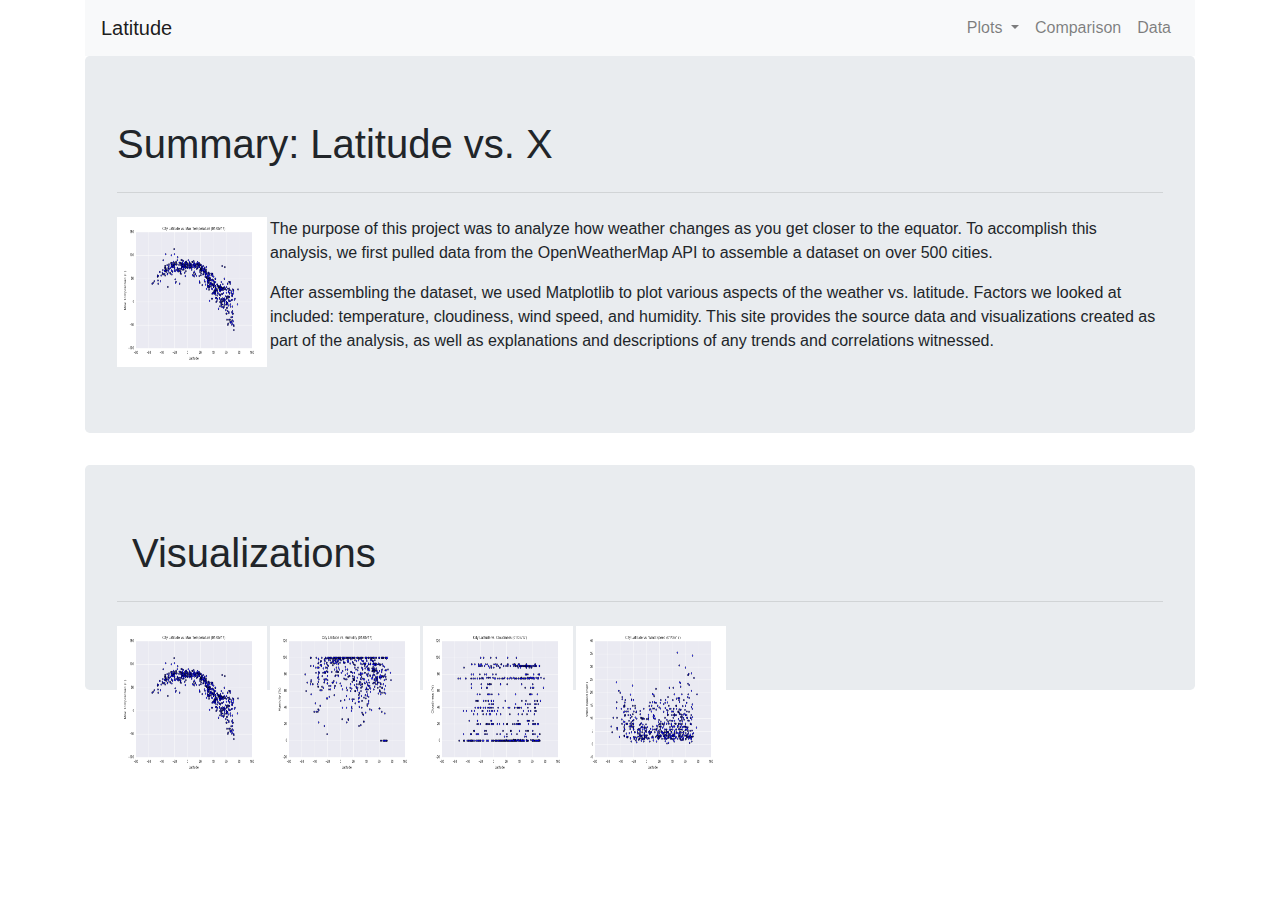
==== index.html @ 48045481 "adding new files" ====
<html lang="en-US"><head>
  <meta charset="UTF-8">
  <meta http-equiv="X-UA-Compatible" content="IE=edge">
  <meta name="viewport" content="width=device-width, initial-scale=1">
<link rel="stylesheet" href="https://stackpath.bootstrapcdn.com/bootstrap/4.3.1/css/bootstrap.min.css" integrity="sha384-ggOyR0iXCbMQv3Xipma34MD+dH/1fQ784/j6cY/iJTQUOhcWr7x9JvoRxT2MZw1T" crossorigin="anonymous">

<title>Web-Design-Challenge</title>
<meta name="generator" content="Jekyll v3.9.0">
<meta property="og:title" content="Web-Design-Challenge.github.io">
<meta property="og:locale" content="en_US">
<link rel="canonical" href="https://cyoungman9.github.io/Web-Design-Challenge.github.io/">
<meta property="og:url" content="https://cyoungman9.github.io/Web-Design-Challenge.github.io/">
<meta property="og:site_name" content="Web-Design-Challenge.github.io">
<meta name="twitter:card" content="summary">
<meta property="twitter:title" content="Web-Design-Challenge.github.io">
<script type="application/ld+json">
{"name":"Web-Design-Challenge.github.io","url":"https://cyoungman9.github.io/Web-Design-Challenge.github.io/","@type":"WebSite","headline":"Web-Design-Challenge.github.io","@context":"https://schema.org"}</script>
<!-- End Jekyll SEO tag -->

  <link rel="stylesheet" href="/Web-Design-Challenge.github.io/assets/css/style.css?v=292923dff16a841c2c076eff15975cb87523322c">
</head>
<body>
 <div class="container">
  <nav class="navbar navbar-expand-lg navbar-light bg-light">
  <a class="navbar-brand" href="index.html">Latitude</a>
      <button class="navbar-toggler" type="button" data-toggle="collapse" data-target="#navbarSupportedContent" aria-controls="navbarSupportedContent" aria-expanded="true" aria-label="Toggle navigation">
    <span class="navbar-toggler-icon"></span>
  </button>

     <div class="navbar-collapse collapse show" id="navbarSupportedContent" style="">
    <ul class="navbar-nav ml-auto">
      <li class="nav-item dropdown">
        <a class="nav-link dropdown-toggle" href="#" id="navbarDropdown" role="button" data-toggle="dropdown" aria-haspopup="true" aria-expanded="false">
          Plots
        </a>
        <div class="dropdown-menu" aria-labelledby="navbarDropdown">
          <a class="dropdown-item" href="max_temp.html">Max Temperature</a>
          <a class="dropdown-item" href="humidity.html">Humidity</a>
          <a class="dropdown-item" href="cloud.html">Cloudiness</a>
          <a class="dropdown-item" href="wind_spped.html">Wind Speed</a>
        </div>
      </li>
      <li class="nav-item">
        <a class="nav-link" href="comparison.html">Comparison</a>
      </li>
      
      <li class="nav-item">
        <a class="nav-link" href="data.html" tabindex="-1" aria-disabled="true">Data</a>
      </li>
    </ul>
    </div></nav>


  <div class="row">
  <div class="container">
      <div class="jumbotron">
<h1 style="text-align:left;">Summary: Latitude vs. X </h1>
<hr class="my-4">
<img src="./assets/Fig1.png" alt="Latitude" height="150" width="150" align="left">
<p></p>The purpose of this project was to analyze how weather changes as you get closer to the equator. To accomplish this analysis, we first pulled data from the OpenWeatherMap API to assemble a dataset on over 500 cities.<p></p>

<p> After assembling the dataset, we used Matplotlib to plot various aspects of the weather vs. latitude. Factors we looked at included: temperature, cloudiness, wind speed, and humidity. This site provides the source data and visualizations created as part of the analysis, as well as explanations and descriptions of any trends and correlations witnessed. </p>
</div></div></div>

<div class="row">
  <div class="container">
      <div class="jumbotron">
<h1 class="col-md-10">Visualizations</h1>


<hr class="my-4">
<img src="./assets/Fig1.png" alt="Latitude" height="150" width="150" align="left">
<img src="./assets/Fig2.png" alt="Latitude" height="150" width="150" align="left">
<img src="./assets/Fig3.png" alt="Latitude" height="150" width="150" align="left">
<img src="./assets/Fig4.png" alt="Latitude" height="150" width="150" align="left"></div></div></div></div>


    
  
  
<script src="https://code.jquery.com/jquery-3.3.1.slim.min.js" integrity="sha384-q8i/X+965DzO0rT7abK41JStQIAqVgRVzpbzo5smXKp4YfRvH+8abtTE1Pi6jizo" crossorigin="anonymous"></script>
  <script src="https://cdnjs.cloudflare.com/ajax/libs/popper.js/1.14.7/umd/popper.min.js" integrity="sha384-UO2eT0CpHqdSJQ6hJty5KVphtPhzWj9WO1clHTMGa3JDZwrnQq4sF86dIHNDz0W1" crossorigin="anonymous"></script>
  <script src="https://stackpath.bootstrapcdn.com/bootstrap/4.3.1/js/bootstrap.min.js" integrity="sha384-JjSmVgyd0p3pXB1rRibZUAYoIIy6OrQ6VrjIEaFf/nJGzIxFDsf4x0xIM+B07jRM" crossorigin="anonymous"></script>


  <script>anchors.add();</script>
  


</body></html>
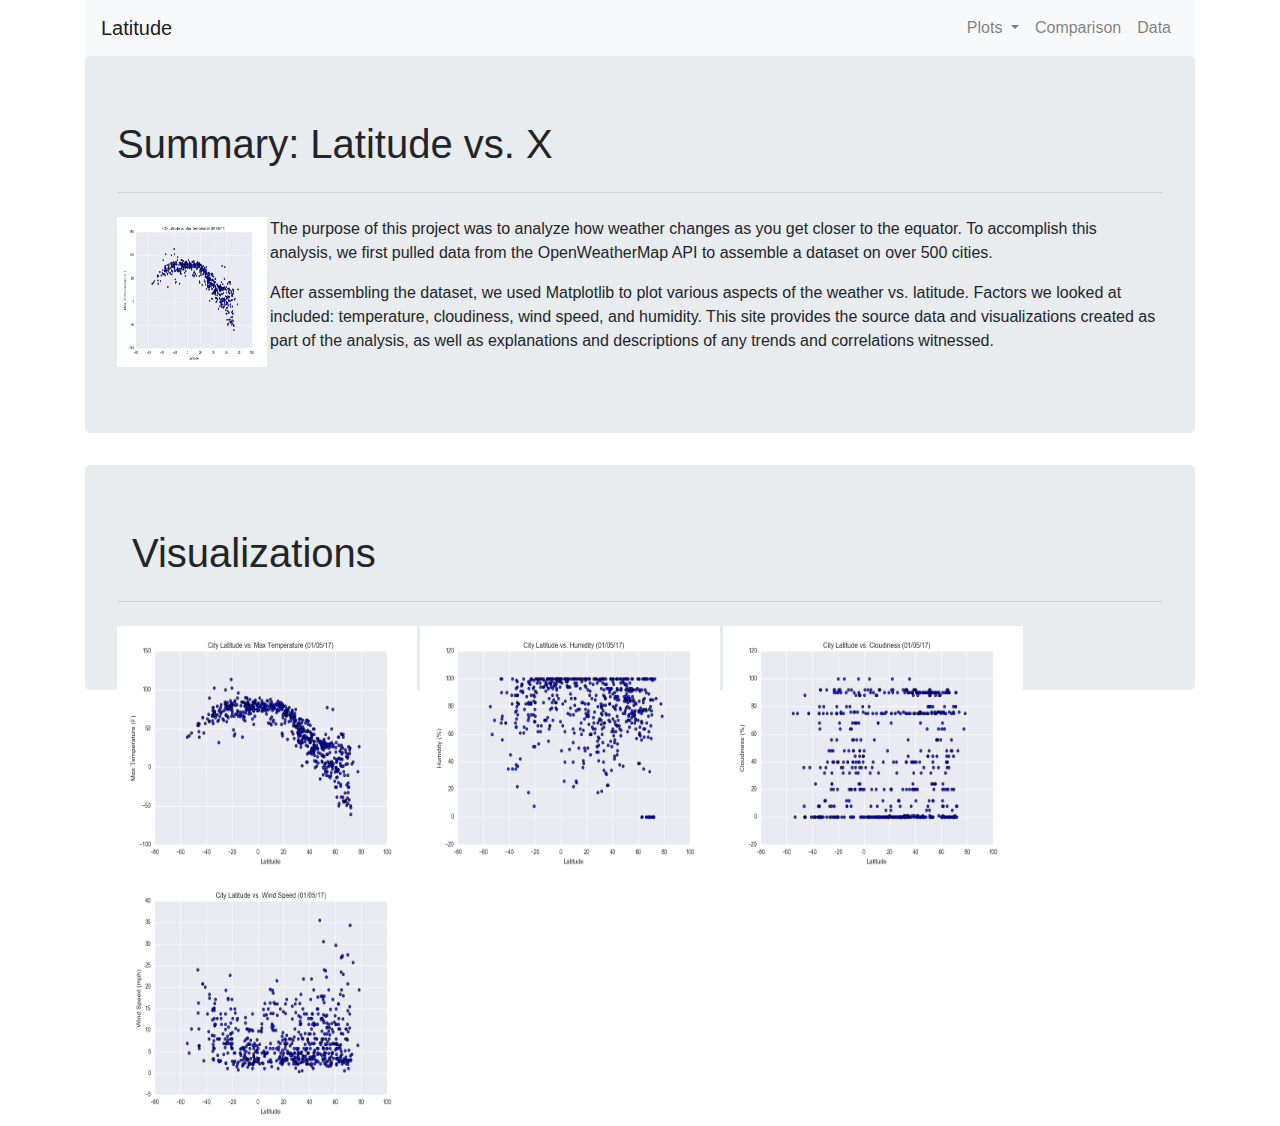
==== commit c4dc58eb: "adding new files" ====
--- a/index.html
+++ b/index.html
@@ -37,7 +37,7 @@
           <a class="dropdown-item" href="max_temp.html">Max Temperature</a>
           <a class="dropdown-item" href="humidity.html">Humidity</a>
           <a class="dropdown-item" href="cloud.html">Cloudiness</a>
-          <a class="dropdown-item" href="wind_spped.html">Wind Speed</a>
+          <a class="dropdown-item" href="wind_speed.html">Wind Speed</a>
         </div>
       </li>
       <li class="nav-item">
@@ -69,10 +69,12 @@
 
 
 <hr class="my-4">
-<img src="./assets/Fig1.png" alt="Latitude" height="150" width="150" align="left">
-<img src="./assets/Fig2.png" alt="Latitude" height="150" width="150" align="left">
-<img src="./assets/Fig3.png" alt="Latitude" height="150" width="150" align="left">
-<img src="./assets/Fig4.png" alt="Latitude" height="150" width="150" align="left"></div></div></div></div>
+
+<a href="max_temp.html"> <img src="./assets/Fig1.png" alt="Max Temperature" height="250" width="300" align="left"></a>
+<a href="humidity.html"> <img src="./assets/Fig2.png" alt="Humidity" height="250" width="300" align="left"></a>
+<a href="cloud.html"> <img src="./assets/Fig3.png" alt="Cloudiness" height="250" width="300" align="left"></a>
+<a href="wind_speed.html"> <img src="./assets/Fig4.png" alt="Wind Speed" height="250" width="300" align="left"></a>
+</div></div></div></div>
 
 
     
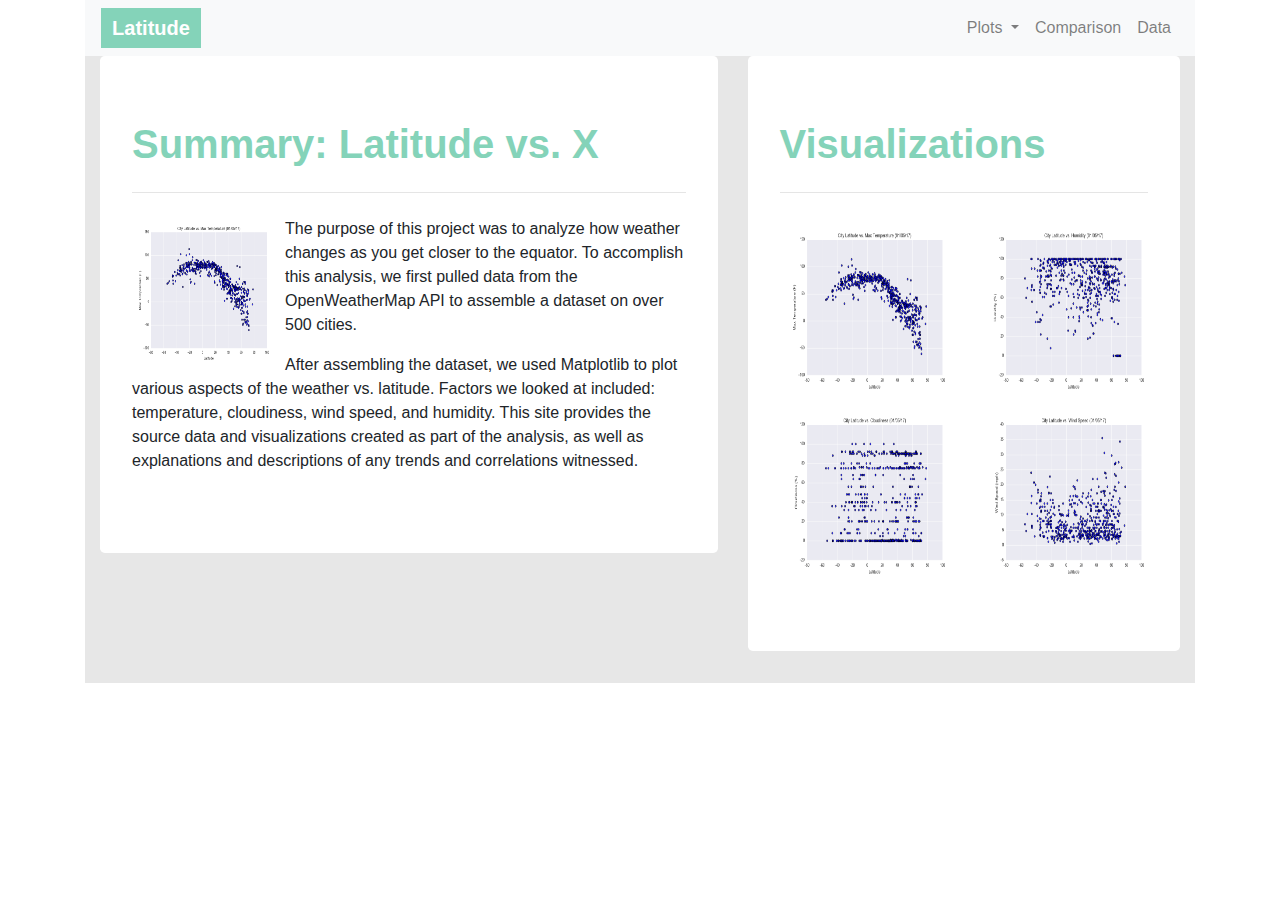
==== commit aae0e842: "adding new files" ====
--- a/index.html
+++ b/index.html
@@ -1,92 +1,128 @@
-<html lang="en-US"><head>
+<html lang="en-US">
+
+<head>
   <meta charset="UTF-8">
   <meta http-equiv="X-UA-Compatible" content="IE=edge">
   <meta name="viewport" content="width=device-width, initial-scale=1">
-<link rel="stylesheet" href="https://stackpath.bootstrapcdn.com/bootstrap/4.3.1/css/bootstrap.min.css" integrity="sha384-ggOyR0iXCbMQv3Xipma34MD+dH/1fQ784/j6cY/iJTQUOhcWr7x9JvoRxT2MZw1T" crossorigin="anonymous">
+  <link rel="stylesheet" href="https://stackpath.bootstrapcdn.com/bootstrap/4.3.1/css/bootstrap.min.css"
+    integrity="sha384-ggOyR0iXCbMQv3Xipma34MD+dH/1fQ784/j6cY/iJTQUOhcWr7x9JvoRxT2MZw1T" crossorigin="anonymous">
 
-<title>Web-Design-Challenge</title>
-<meta name="generator" content="Jekyll v3.9.0">
-<meta property="og:title" content="Web-Design-Challenge.github.io">
-<meta property="og:locale" content="en_US">
-<link rel="canonical" href="https://cyoungman9.github.io/Web-Design-Challenge.github.io/">
-<meta property="og:url" content="https://cyoungman9.github.io/Web-Design-Challenge.github.io/">
-<meta property="og:site_name" content="Web-Design-Challenge.github.io">
-<meta name="twitter:card" content="summary">
-<meta property="twitter:title" content="Web-Design-Challenge.github.io">
-<script type="application/ld+json">
+  <title>Web-Design-Challenge</title>
+  <meta name="generator" content="Jekyll v3.9.0">
+  <meta property="og:title" content="Web-Design-Challenge.github.io">
+  <meta property="og:locale" content="en_US">
+  <link rel="canonical" href="https://cyoungman9.github.io/Web-Design-Challenge.github.io/">
+  <meta property="og:url" content="https://cyoungman9.github.io/Web-Design-Challenge.github.io/">
+  <meta property="og:site_name" content="Web-Design-Challenge.github.io">
+  <meta name="twitter:card" content="summary">
+  <meta property="twitter:title" content="Web-Design-Challenge.github.io">
+  <script type="application/ld+json">
 {"name":"Web-Design-Challenge.github.io","url":"https://cyoungman9.github.io/Web-Design-Challenge.github.io/","@type":"WebSite","headline":"Web-Design-Challenge.github.io","@context":"https://schema.org"}</script>
-<!-- End Jekyll SEO tag -->
+  <!-- End Jekyll SEO tag -->
 
-  <link rel="stylesheet" href="/Web-Design-Challenge.github.io/assets/css/style.css?v=292923dff16a841c2c076eff15975cb87523322c">
+  <link rel="stylesheet"
+    href="/Web-Design-Challenge.github.io/assets/css/style.css?v=292923dff16a841c2c076eff15975cb87523322c">
+  <link rel="stylesheet" href="style.css">
 </head>
+
 <body>
- <div class="container">
-  <nav class="navbar navbar-expand-lg navbar-light bg-light">
-  <a class="navbar-brand" href="index.html">Latitude</a>
-      <button class="navbar-toggler" type="button" data-toggle="collapse" data-target="#navbarSupportedContent" aria-controls="navbarSupportedContent" aria-expanded="true" aria-label="Toggle navigation">
-    <span class="navbar-toggler-icon"></span>
-  </button>
+  <div class="container">
+    <nav class="navbar navbar-expand-lg navbar-light bg-light">
+      <a class="navbar-brand" href="index.html" id="nav">Latitude</a>
+      <button class="navbar-toggler" type="button" data-toggle="collapse" data-target="#navbarSupportedContent"
+        aria-controls="navbarSupportedContent" aria-expanded="true" aria-label="Toggle navigation">
+        <span class="navbar-toggler-icon"></span>
+      </button>
 
-     <div class="navbar-collapse collapse show" id="navbarSupportedContent" style="">
-    <ul class="navbar-nav ml-auto">
-      <li class="nav-item dropdown">
-        <a class="nav-link dropdown-toggle" href="#" id="navbarDropdown" role="button" data-toggle="dropdown" aria-haspopup="true" aria-expanded="false">
-          Plots
-        </a>
-        <div class="dropdown-menu" aria-labelledby="navbarDropdown">
-          <a class="dropdown-item" href="max_temp.html">Max Temperature</a>
-          <a class="dropdown-item" href="humidity.html">Humidity</a>
-          <a class="dropdown-item" href="cloud.html">Cloudiness</a>
-          <a class="dropdown-item" href="wind_speed.html">Wind Speed</a>
-        </div>
-      </li>
-      <li class="nav-item">
-        <a class="nav-link" href="comparison.html">Comparison</a>
-      </li>
-      
-      <li class="nav-item">
-        <a class="nav-link" href="data.html" tabindex="-1" aria-disabled="true">Data</a>
-      </li>
-    </ul>
-    </div></nav>
+      <div class="navbar-collapse collapse show" id="navbarSupportedContent" style="">
+        <ul class="navbar-nav ml-auto">
+          <li class="nav-item dropdown">
+            <a class="nav-link dropdown-toggle" href="#" id="navbarDropdown" role="button" data-toggle="dropdown"
+              aria-haspopup="true" aria-expanded="false">
+              Plots
+            </a>
+            <div class="dropdown-menu" aria-labelledby="navbarDropdown">
+              <a class="dropdown-item" href="max_temp.html">Max Temperature</a>
+              <a class="dropdown-item" href="humidity.html">Humidity</a>
+              <a class="dropdown-item" href="cloud.html">Cloudiness</a>
+              <a class="dropdown-item" href="wind_speed.html">Wind Speed</a>
+            </div>
+          </li>
+          <li class="nav-item">
+            <a class="nav-link" href="comparison.html">Comparison</a>
+          </li>
+
+          <li class="nav-item">
+            <a class="nav-link" href="data.html" tabindex="-1" aria-disabled="true">Data</a>
+          </li>
+        </ul>
+      </div>
+    </nav>
 
 
-  <div class="row">
-  <div class="container">
-      <div class="jumbotron">
-<h1 style="text-align:left;">Summary: Latitude vs. X </h1>
-<hr class="my-4">
-<img src="./assets/Fig1.png" alt="Latitude" height="150" width="150" align="left">
-<p></p>The purpose of this project was to analyze how weather changes as you get closer to the equator. To accomplish this analysis, we first pulled data from the OpenWeatherMap API to assemble a dataset on over 500 cities.<p></p>
+    <div class="container" id="back">
+      <div class="row">
+        <div class="col-md-7">
+          <div class="jumbotron" id="background">
+            <h1 style="text-align:left;" id="color">Summary: Latitude vs. X </h1>
+            <hr class="my-4">
+            <img src="./assets/Fig1.png" alt="Latitude" height="150" width="150" align="left">
+            <p></p>The purpose of this project was to analyze how weather changes as you get closer to the equator. To
+            accomplish this analysis, we first pulled data from the OpenWeatherMap API to assemble a dataset on over 500
+            cities.<p></p>
 
-<p> After assembling the dataset, we used Matplotlib to plot various aspects of the weather vs. latitude. Factors we looked at included: temperature, cloudiness, wind speed, and humidity. This site provides the source data and visualizations created as part of the analysis, as well as explanations and descriptions of any trends and correlations witnessed. </p>
-</div></div></div>
-
-<div class="row">
-  <div class="container">
-      <div class="jumbotron">
-<h1 class="col-md-10">Visualizations</h1>
+            <p> After assembling the dataset, we used Matplotlib to plot various aspects of the weather vs. latitude.
+              Factors we looked at included: temperature, cloudiness, wind speed, and humidity. This site provides the
+              source data and visualizations created as part of the analysis, as well as explanations and descriptions
+              of
+              any trends and correlations witnessed. </p>
+          </div>
+        </div>
+    
+        <div class="col-md-5">
+          <div class="jumbotron" id="background">
+            <h1 id="color">Visualizations </h1>
 
 
-<hr class="my-4">
-
-<a href="max_temp.html"> <img src="./assets/Fig1.png" alt="Max Temperature" height="250" width="300" align="left"></a>
-<a href="humidity.html"> <img src="./assets/Fig2.png" alt="Humidity" height="250" width="300" align="left"></a>
-<a href="cloud.html"> <img src="./assets/Fig3.png" alt="Cloudiness" height="250" width="300" align="left"></a>
-<a href="wind_speed.html"> <img src="./assets/Fig4.png" alt="Wind Speed" height="250" width="300" align="left"></a>
-</div></div></div></div>
+            <hr class="my-4">
+            <div class="row">
+              <div class="col-md-6"><a href="max_temp.html"> <img src="./assets/Fig1.png" id="viz-img"
+                    alt="Max Temperature"></a></div>
+              <div class="col-md-6"><a href="humidity.html"> <img src="./assets/Fig2.png" id="viz-img"
+                    alt="Humidity"></a></div>
+            </div>
+            <div class="row">
+              <div class="col-md-6">
+                <a href="cloud.html"> <img src="./assets/Fig3.png" id="viz-img" alt="Cloudiness"></a>
+              </div>
+              <div class="col-md-6">
+                <a href="wind_speed.html"> <img src="./assets/Fig4.png" id="viz-img" alt="Wind Speed"></a>
+              </div>
+            </div>
+          </div>
+        </div>
+      </div>
+    </div>
 
 
-    
-  
-  
-<script src="https://code.jquery.com/jquery-3.3.1.slim.min.js" integrity="sha384-q8i/X+965DzO0rT7abK41JStQIAqVgRVzpbzo5smXKp4YfRvH+8abtTE1Pi6jizo" crossorigin="anonymous"></script>
-  <script src="https://cdnjs.cloudflare.com/ajax/libs/popper.js/1.14.7/umd/popper.min.js" integrity="sha384-UO2eT0CpHqdSJQ6hJty5KVphtPhzWj9WO1clHTMGa3JDZwrnQq4sF86dIHNDz0W1" crossorigin="anonymous"></script>
-  <script src="https://stackpath.bootstrapcdn.com/bootstrap/4.3.1/js/bootstrap.min.js" integrity="sha384-JjSmVgyd0p3pXB1rRibZUAYoIIy6OrQ6VrjIEaFf/nJGzIxFDsf4x0xIM+B07jRM" crossorigin="anonymous"></script>
 
 
-  <script>anchors.add();</script>
-  
+
+    <script src="https://code.jquery.com/jquery-3.3.1.slim.min.js"
+      integrity="sha384-q8i/X+965DzO0rT7abK41JStQIAqVgRVzpbzo5smXKp4YfRvH+8abtTE1Pi6jizo"
+      crossorigin="anonymous"></script>
+    <script src="https://cdnjs.cloudflare.com/ajax/libs/popper.js/1.14.7/umd/popper.min.js"
+      integrity="sha384-UO2eT0CpHqdSJQ6hJty5KVphtPhzWj9WO1clHTMGa3JDZwrnQq4sF86dIHNDz0W1"
+      crossorigin="anonymous"></script>
+    <script src="https://stackpath.bootstrapcdn.com/bootstrap/4.3.1/js/bootstrap.min.js"
+      integrity="sha384-JjSmVgyd0p3pXB1rRibZUAYoIIy6OrQ6VrjIEaFf/nJGzIxFDsf4x0xIM+B07jRM"
+      crossorigin="anonymous"></script>
 
 
-</body></html>+    <script>anchors.add();</script>
+
+
+
+</body>
+
+</html>--- a/style.css
+++ b/style.css
@@ -0,0 +1,30 @@
+#viz-img {
+    margin-right: 5px;
+    margin-left: 5px;
+    margin-top: 5px;
+    margin-bottom: 5px;
+    height:175px;
+    width:175px
+}
+
+#background {background-color: rgb(255, 255, 255);}
+
+#back {background-color: rgb(231, 231, 231);}
+
+#com-img {  margin-right: 5px;
+    margin-left: 5px;
+    margin-top: 5px;
+    margin-bottom: 5px;
+    height: 300px;
+    width:500px;
+}
+
+#color {color:rgb(132, 211, 185);
+    font-weight:bold;}
+
+#nav {background-color: rgb(132, 211, 185);
+color: white;
+font-weight:bold;
+height:40px;
+width:100px;
+text-align: center;}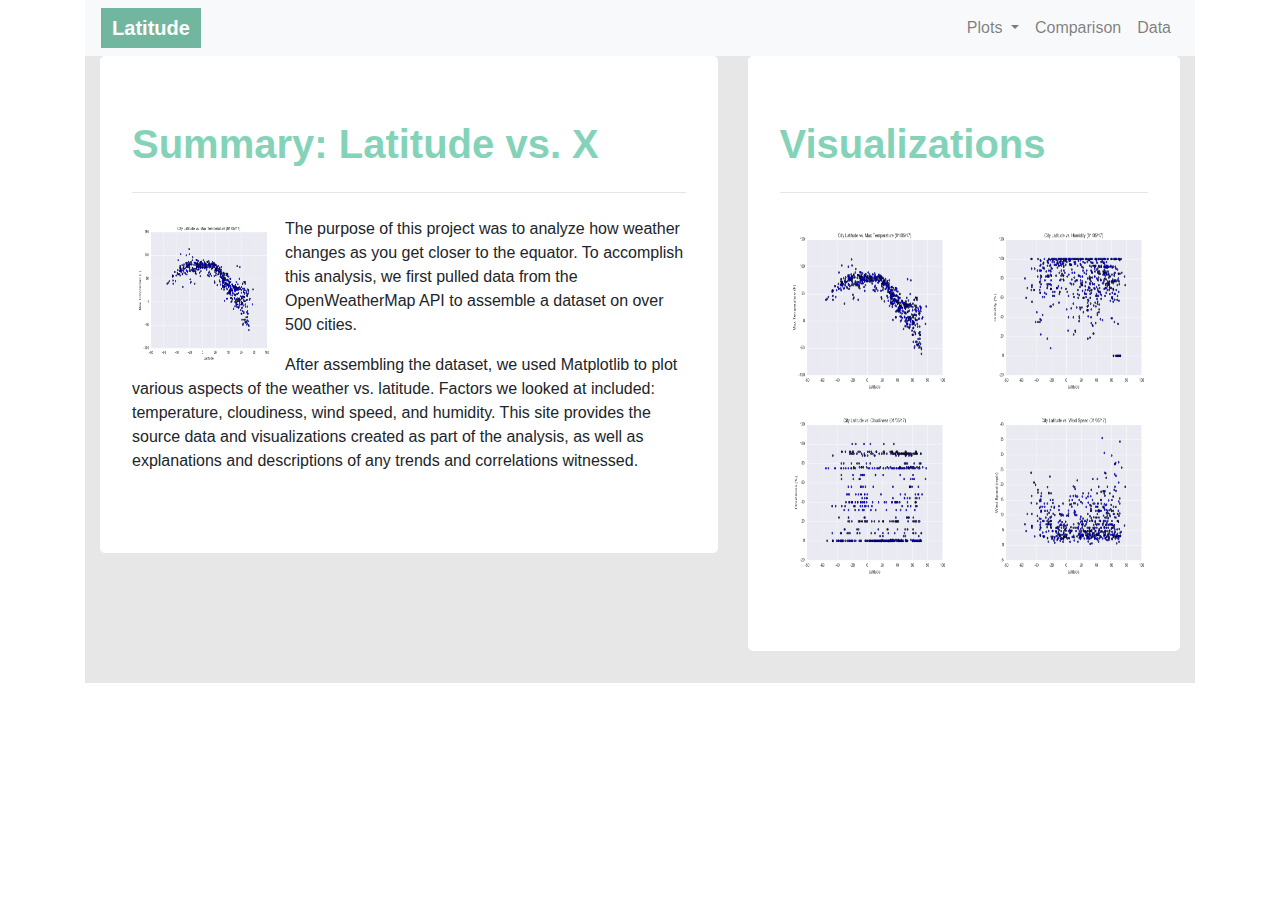
==== commit 089c94a5: "adding new files" ====
--- a/index.html
+++ b/index.html
@@ -29,7 +29,7 @@
   <div class="container">
     <nav class="navbar navbar-expand-lg navbar-light bg-light">
       <a class="navbar-brand" href="index.html" id="nav">Latitude</a>
-      <button class="navbar-toggler" type="button" data-toggle="collapse" data-target="#navbarSupportedContent"
+      <button class="navbar-toggler" type="button" data-toggle="collapse" data-target="#myNavbar"
         aria-controls="navbarSupportedContent" aria-expanded="true" aria-label="Toggle navigation">
         <span class="navbar-toggler-icon"></span>
       </button>
@@ -58,68 +58,93 @@
         </ul>
       </div>
     </nav>
+    
+      <!-- <nav class="navbar" id="toggle"></nav>
+      <div class="navbar-header"></div>
+      <button type="button" class="navbar-toggle" data-toggle="collapse" data-target="#myNavbar">
+        <span class="icon-bar"></span>
+        <span class="icon-bar"></span>
+        <span class="icon-bar"></span>
+      </button>
+      <a class="navbar-brand" href="#">Latitude</a>
+  </div>
+  <div class="collapse navbar-collapse" id="myNavbar">
+    <ul class="nav navbar-nav">
+      <a class="dropdown-toggle" data-toggle="dropdown" href="#">Plots<span class="caret"></span></a>
+      <ul class="dropdown-menu">
+        <li><a href="max_temp.html">Max Temperature</a></li>
+        <li><a href="humidity.html">Humidity</a></li>
+        <li><a href="cloud.html">Cloudiness</a></li>
+        <li><a href="wind_speed.html">Wind Speed</a></li>
+      </ul>
+      </li>
+      <li><a href="comparison.html">Comparison</a></li>
+      <li><a href="data.html">Data</a></li>
+    </ul>
+  </div>
+  </nav> -->
 
 
-    <div class="container" id="back">
-      <div class="row">
-        <div class="col-md-7">
-          <div class="jumbotron" id="background">
-            <h1 style="text-align:left;" id="color">Summary: Latitude vs. X </h1>
-            <hr class="my-4">
-            <img src="./assets/Fig1.png" alt="Latitude" height="150" width="150" align="left">
-            <p></p>The purpose of this project was to analyze how weather changes as you get closer to the equator. To
-            accomplish this analysis, we first pulled data from the OpenWeatherMap API to assemble a dataset on over 500
-            cities.<p></p>
+  <div class="container" id="back">
+    <div class="row">
+      <div class="col-md-7">
+        <div class="jumbotron" id="background">
+          <h1 style="text-align:left;" id="color">Summary: Latitude vs. X </h1>
+          <hr class="my-4">
+          <img src="./assets/Fig1.png" alt="Latitude" height="150" width="150" align="left">
+          <p></p>The purpose of this project was to analyze how weather changes as you get closer to the equator. To
+          accomplish this analysis, we first pulled data from the OpenWeatherMap API to assemble a dataset on over 500
+          cities.<p></p>
 
-            <p> After assembling the dataset, we used Matplotlib to plot various aspects of the weather vs. latitude.
-              Factors we looked at included: temperature, cloudiness, wind speed, and humidity. This site provides the
-              source data and visualizations created as part of the analysis, as well as explanations and descriptions
-              of
-              any trends and correlations witnessed. </p>
-          </div>
+          <p> After assembling the dataset, we used Matplotlib to plot various aspects of the weather vs. latitude.
+            Factors we looked at included: temperature, cloudiness, wind speed, and humidity. This site provides the
+            source data and visualizations created as part of the analysis, as well as explanations and descriptions
+            of
+            any trends and correlations witnessed. </p>
         </div>
-    
-        <div class="col-md-5">
-          <div class="jumbotron" id="background">
-            <h1 id="color">Visualizations </h1>
+      </div>
+
+      <div class="col-md-5">
+        <div class="jumbotron" id="background">
+          <h1 id="color">Visualizations </h1>
 
 
-            <hr class="my-4">
-            <div class="row">
-              <div class="col-md-6"><a href="max_temp.html"> <img src="./assets/Fig1.png" id="viz-img"
-                    alt="Max Temperature"></a></div>
-              <div class="col-md-6"><a href="humidity.html"> <img src="./assets/Fig2.png" id="viz-img"
-                    alt="Humidity"></a></div>
+          <hr class="my-4">
+          <div class="row">
+            <div class="col-md-6"><a href="max_temp.html"> <img src="./assets/Fig1.png" id="viz-img"
+                  alt="Max Temperature"></a></div>
+            <div class="col-md-6"><a href="humidity.html"> <img src="./assets/Fig2.png" id="viz-img" alt="Humidity"></a>
             </div>
-            <div class="row">
-              <div class="col-md-6">
-                <a href="cloud.html"> <img src="./assets/Fig3.png" id="viz-img" alt="Cloudiness"></a>
-              </div>
-              <div class="col-md-6">
-                <a href="wind_speed.html"> <img src="./assets/Fig4.png" id="viz-img" alt="Wind Speed"></a>
-              </div>
+          </div>
+          <div class="row">
+            <div class="col-md-6">
+              <a href="cloud.html"> <img src="./assets/Fig3.png" id="viz-img" alt="Cloudiness"></a>
+            </div>
+            <div class="col-md-6">
+              <a href="wind_speed.html"> <img src="./assets/Fig4.png" id="viz-img" alt="Wind Speed"></a>
             </div>
           </div>
         </div>
       </div>
     </div>
+  </div>
 
 
 
 
 
-    <script src="https://code.jquery.com/jquery-3.3.1.slim.min.js"
-      integrity="sha384-q8i/X+965DzO0rT7abK41JStQIAqVgRVzpbzo5smXKp4YfRvH+8abtTE1Pi6jizo"
-      crossorigin="anonymous"></script>
-    <script src="https://cdnjs.cloudflare.com/ajax/libs/popper.js/1.14.7/umd/popper.min.js"
-      integrity="sha384-UO2eT0CpHqdSJQ6hJty5KVphtPhzWj9WO1clHTMGa3JDZwrnQq4sF86dIHNDz0W1"
-      crossorigin="anonymous"></script>
-    <script src="https://stackpath.bootstrapcdn.com/bootstrap/4.3.1/js/bootstrap.min.js"
-      integrity="sha384-JjSmVgyd0p3pXB1rRibZUAYoIIy6OrQ6VrjIEaFf/nJGzIxFDsf4x0xIM+B07jRM"
-      crossorigin="anonymous"></script>
+  <script src="https://code.jquery.com/jquery-3.3.1.slim.min.js"
+    integrity="sha384-q8i/X+965DzO0rT7abK41JStQIAqVgRVzpbzo5smXKp4YfRvH+8abtTE1Pi6jizo"
+    crossorigin="anonymous"></script>
+  <script src="https://cdnjs.cloudflare.com/ajax/libs/popper.js/1.14.7/umd/popper.min.js"
+    integrity="sha384-UO2eT0CpHqdSJQ6hJty5KVphtPhzWj9WO1clHTMGa3JDZwrnQq4sF86dIHNDz0W1"
+    crossorigin="anonymous"></script>
+  <script src="https://stackpath.bootstrapcdn.com/bootstrap/4.3.1/js/bootstrap.min.js"
+    integrity="sha384-JjSmVgyd0p3pXB1rRibZUAYoIIy6OrQ6VrjIEaFf/nJGzIxFDsf4x0xIM+B07jRM"
+    crossorigin="anonymous"></script>
 
 
-    <script>anchors.add();</script>
+  <script>anchors.add();</script>
 
 
 
--- a/style.css
+++ b/style.css
@@ -22,9 +22,12 @@
 #color {color:rgb(132, 211, 185);
     font-weight:bold;}
 
-#nav {background-color: rgb(132, 211, 185);
+
+#nav {background-color: rgb(113, 182, 159);
 color: white;
 font-weight:bold;
 height:40px;
 width:100px;
-text-align: center;}+text-align: center;}
+
+      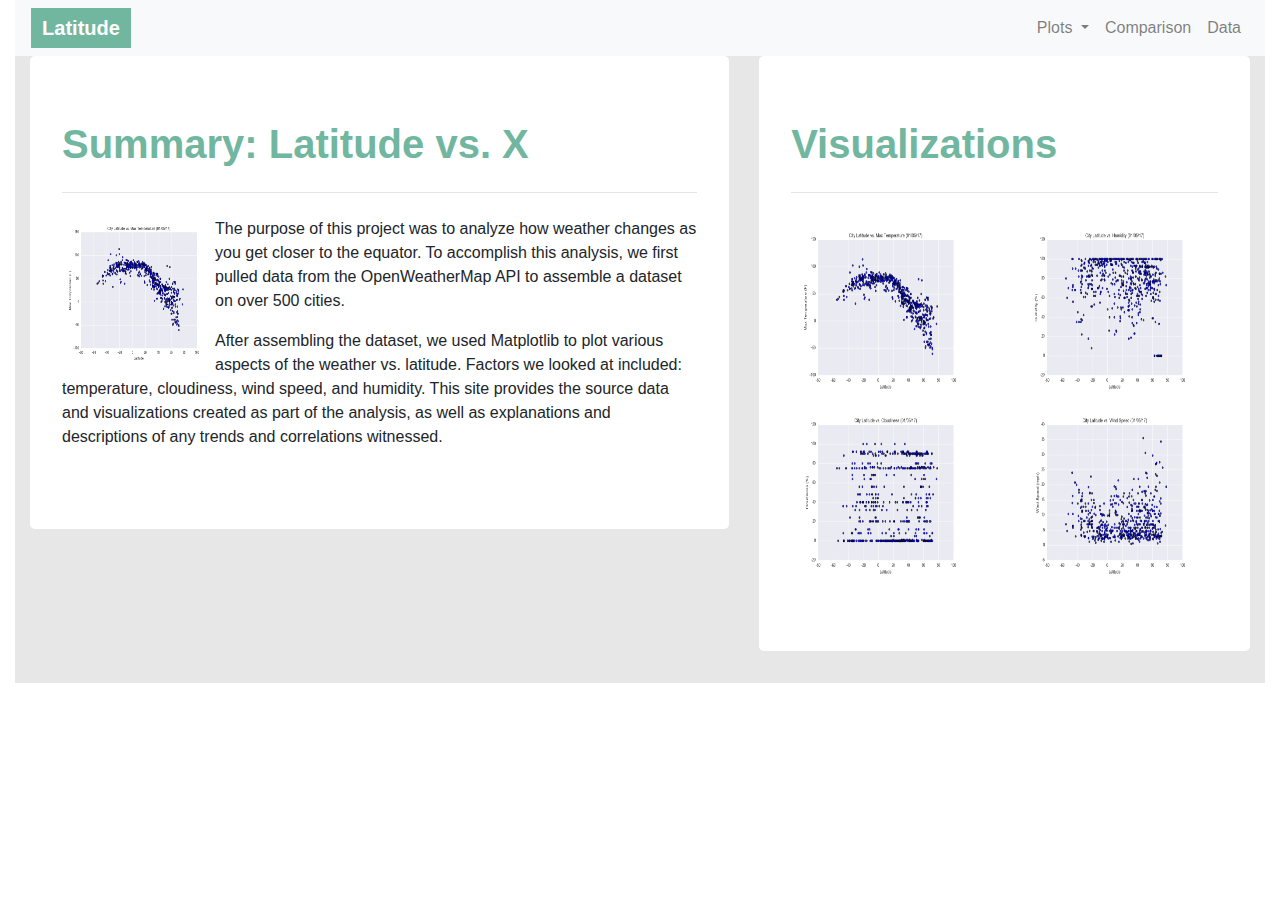
==== commit e24682b1: "adding new files" ====
--- a/index.html
+++ b/index.html
@@ -26,7 +26,7 @@
 </head>
 
 <body>
-  <div class="container">
+  <div class="container-fluid">
     <nav class="navbar navbar-expand-lg navbar-light bg-light">
       <a class="navbar-brand" href="index.html" id="nav">Latitude</a>
       <button class="navbar-toggler" type="button" data-toggle="collapse" data-target="#myNavbar"
@@ -58,7 +58,7 @@
         </ul>
       </div>
     </nav>
-    
+
       <!-- <nav class="navbar" id="toggle"></nav>
       <div class="navbar-header"></div>
       <button type="button" class="navbar-toggle" data-toggle="collapse" data-target="#myNavbar">
@@ -85,7 +85,7 @@
   </nav> -->
 
 
-  <div class="container" id="back">
+  <div class="container-fluid" id="back">
     <div class="row">
       <div class="col-md-7">
         <div class="jumbotron" id="background">
--- a/style.css
+++ b/style.css
@@ -19,7 +19,7 @@
     width:500px;
 }
 
-#color {color:rgb(132, 211, 185);
+#color {color:rgb(113, 182, 159);
     font-weight:bold;}
 
 
